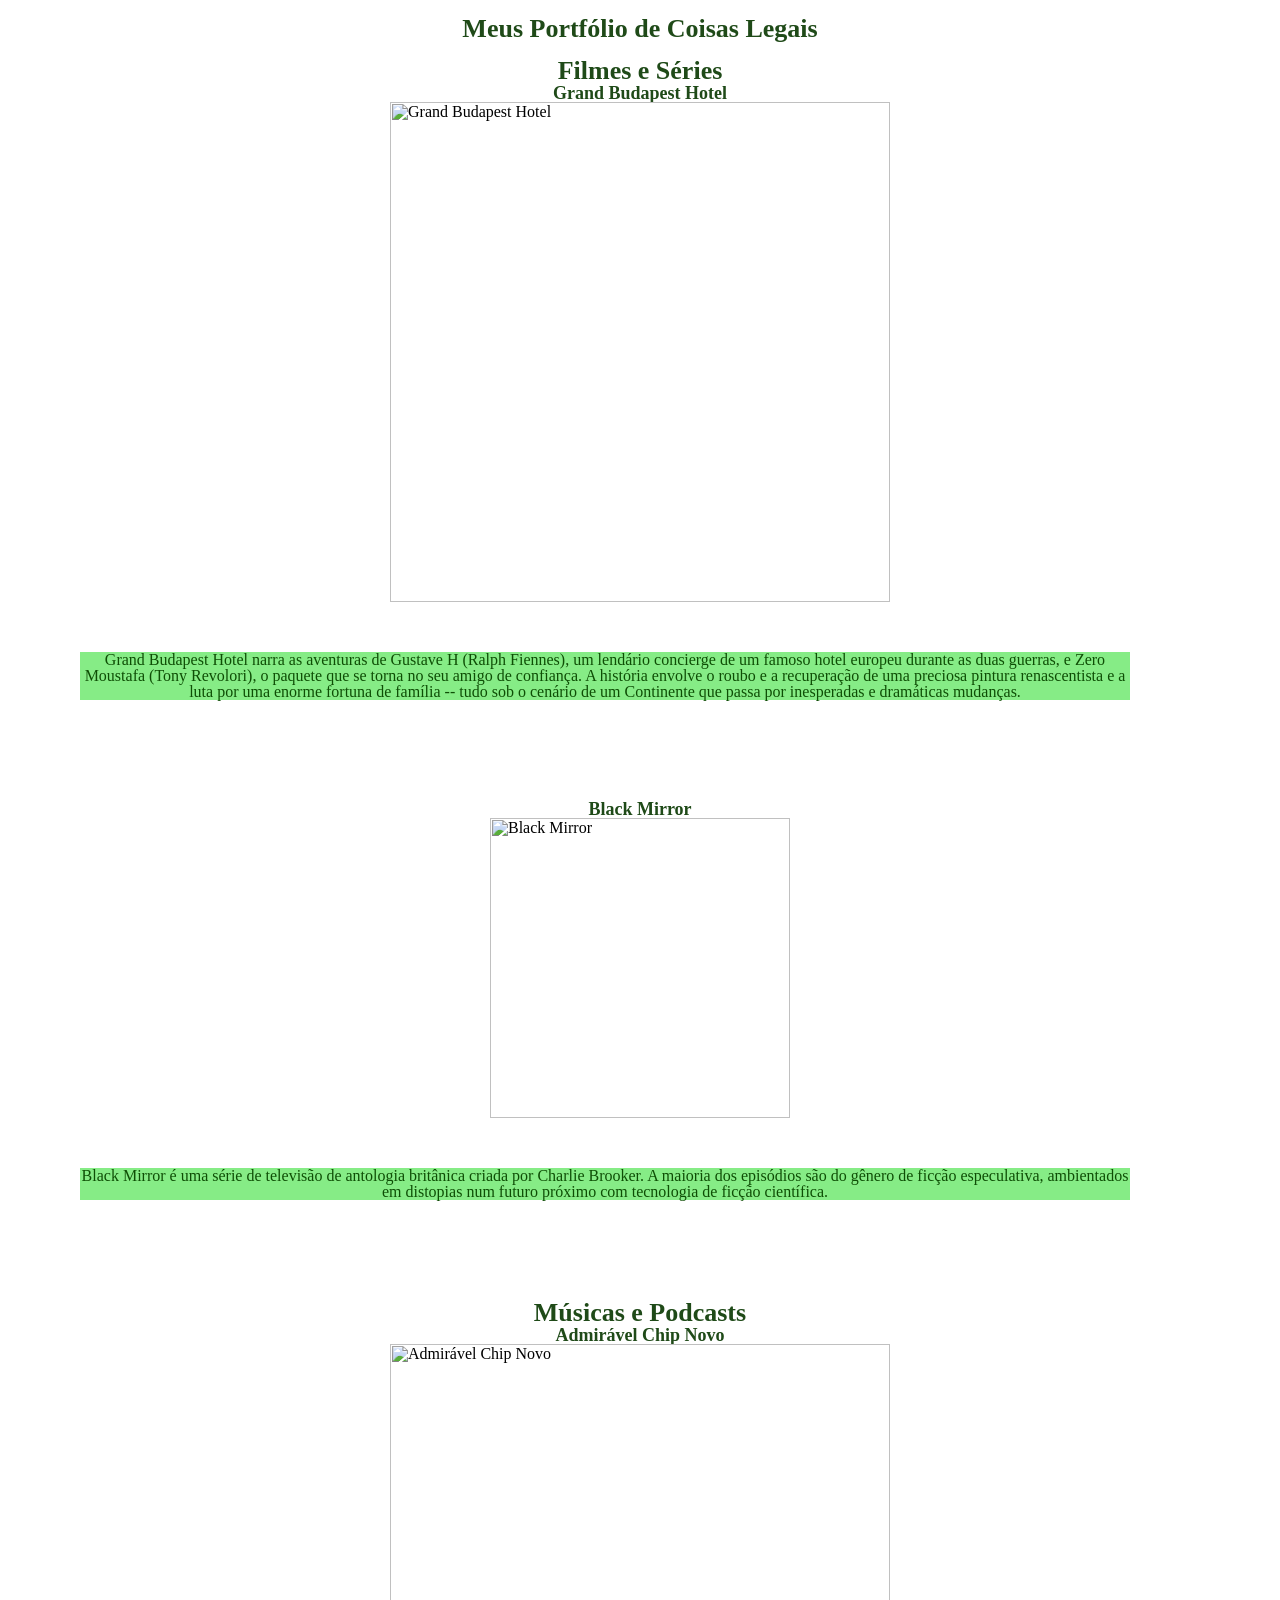
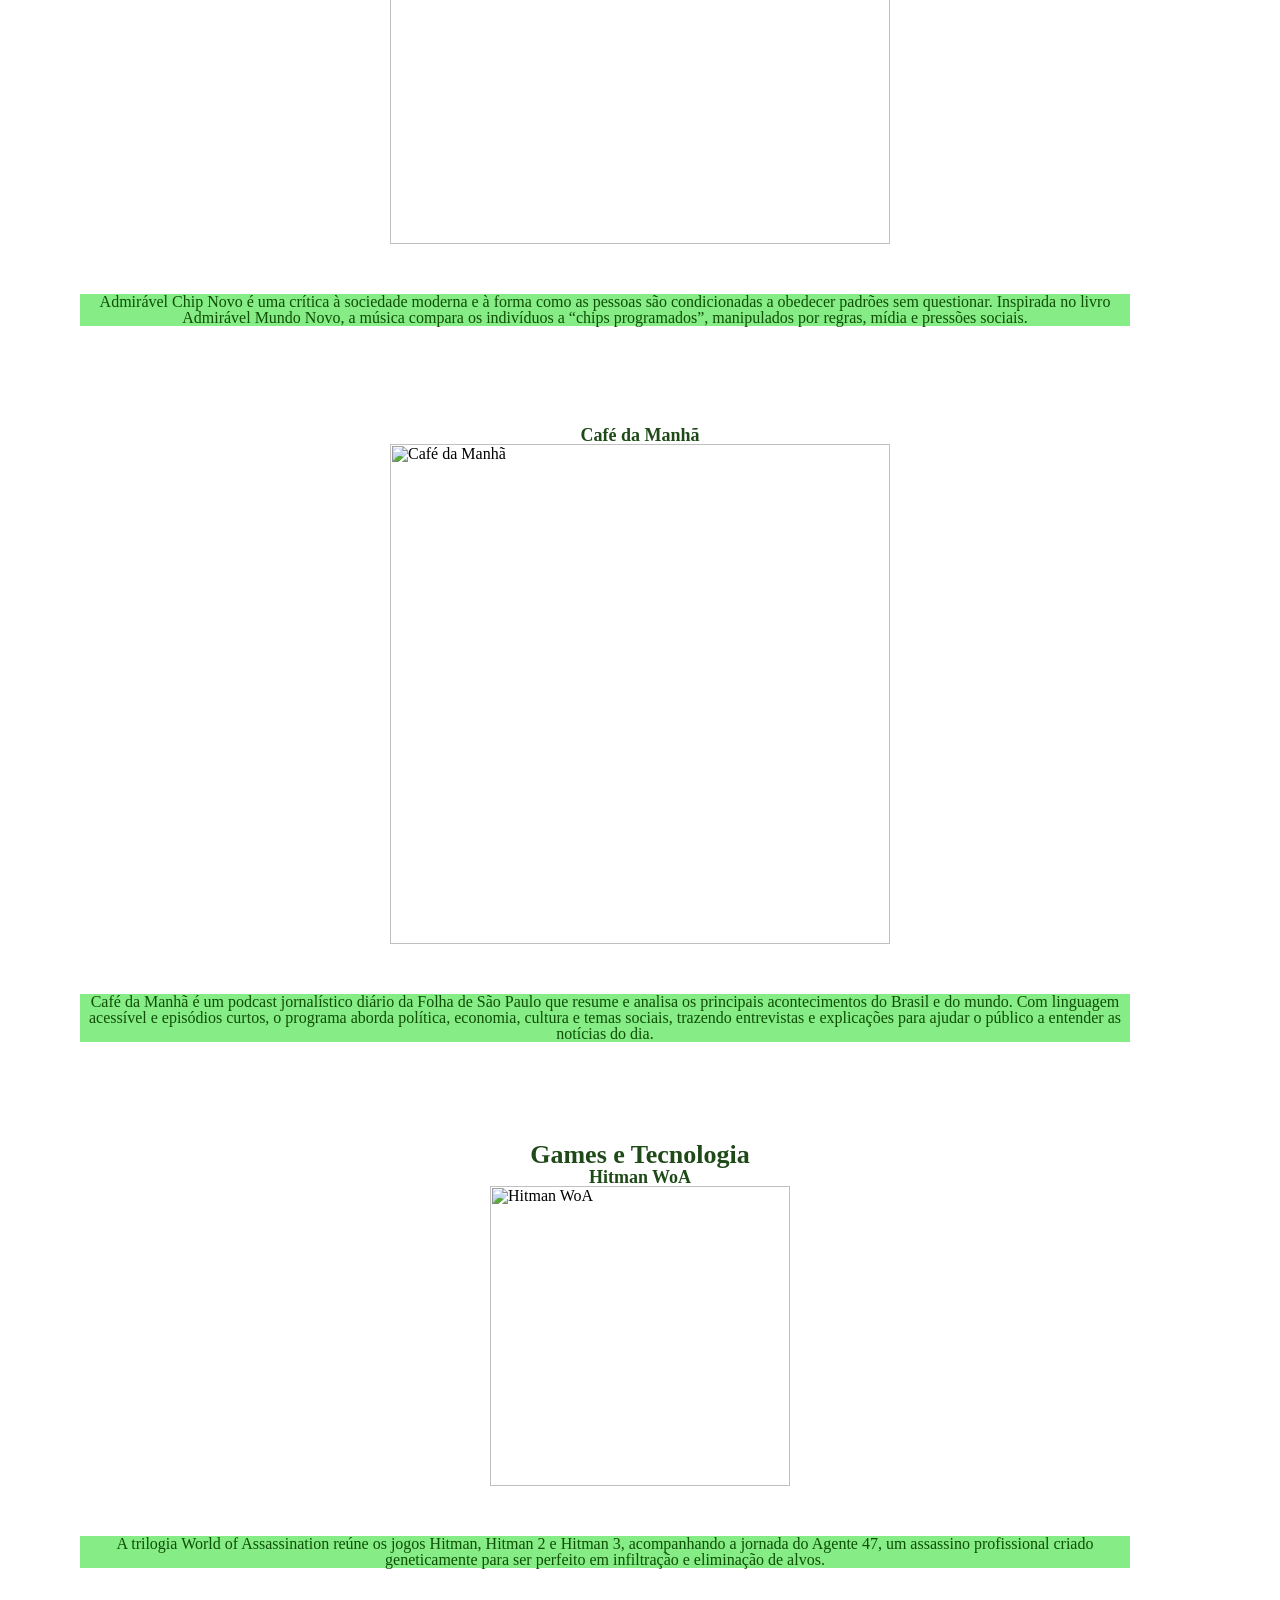
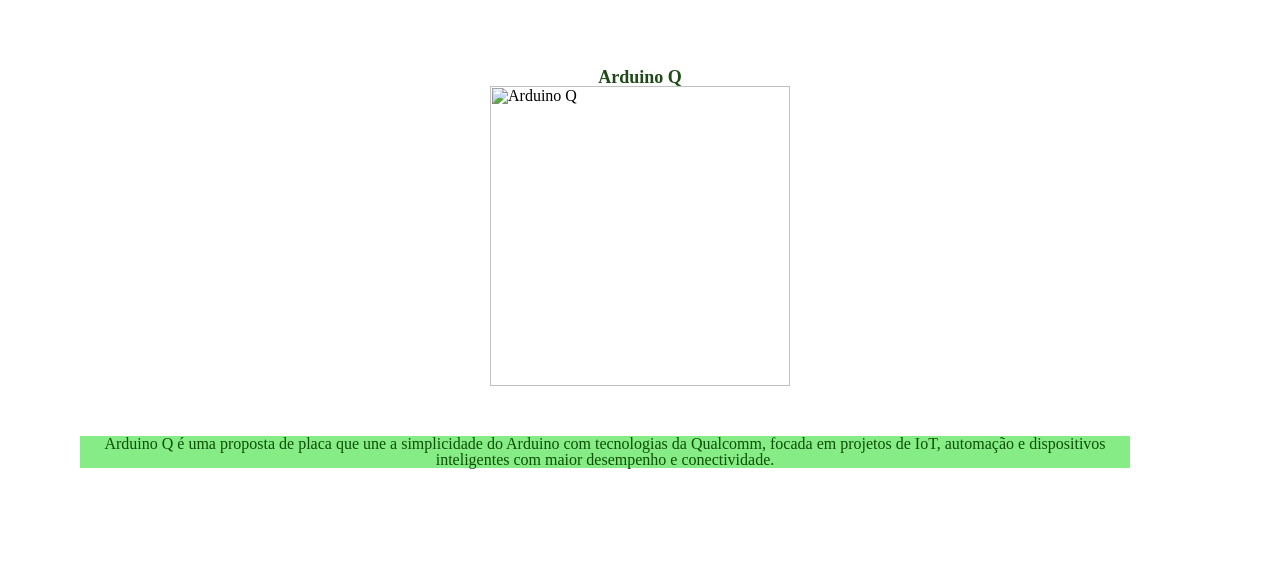
==== index.html @ f3fd935f "Update stylesheet link from estilo.css to style.css" ====
<link rel="stylesheet" type="text/css" href="reset.css">
<!DOCTYPE html>
<html lang="pt-BR">
<head>
<meta charset="UTF-8">
<meta name="viewport" content="width=device-width, initial-scale=1.0">
<meta http-equiv="X-UA-Compatible" content="ie=edge">
<link rel="stylesheet" type="text/css" href="reset.css">
<link rel="stylesheet" type="text/css" href="style.css">
<title>Meu Portfólio de Coisas Legais</title>
<style>
		#p1{
			background-color: rgb(134, 236, 134);
			color:rgb(14, 78, 5);
			
			text-align:center;

			margin-top: 50px;
			margin-bottom: 100px;
			margin-right: 150px;
			margin-left: 80px;
		}
        #p2{
			color:rgb(31, 74, 24);
			font-size: 26px;
      font-weight: bold;
			text-align:center;
		}

        #p3{
			color:rgb(31, 74, 24);
			font-size: 18px;
      font-weight: bold;
			text-align:center;
		}
	</style>
</head>
<body>

<br>

<h1 id="p2">Meus Portfólio de Coisas Legais</h1> <!-- Título -->

<br>

<div class="principal">
<div class="coluna1">
<h1 id="p2">Filmes e Séries</h1> <!-- Seção 1 -->

<h1 id="p3">Grand Budapest Hotel</h1> 

<img 
  src="https://external-content.duckduckgo.com/iu/?u=https%3A%2F%2Fstatic01.nyt.com%2Fimages%2F2014%2F03%2F05%2Fmultimedia%2Fbudapest-anatomy%2Fbudapest-anatomy-superJumbo.jpg&f=1&nofb=1&ipt=835eb2776dbadf397a378707c74746f5c14ea09eba2d29931100017a607cdad2" 
  alt="Grand Budapest Hotel" 
  width="500"
  style="display:block; margin:auto;"
>
<p id="p1">Grand Budapest Hotel narra as aventuras de Gustave H (Ralph Fiennes), um lendário concierge de um famoso hotel europeu durante as duas guerras, e Zero Moustafa (Tony Revolori), o paquete que se torna no seu amigo de confiança. A história envolve o roubo e a recuperação de uma preciosa pintura renascentista e a luta por uma enorme fortuna de família -- tudo sob o cenário de um Continente que passa por inesperadas e dramáticas mudanças. </p>

<h1 id="p3">Black Mirror</h1> 

<img 
  src="https://external-content.duckduckgo.com/iu/?u=https%3A%2F%2Fes.web.img3.acsta.net%2Fpictures%2F23%2F05%2F24%2F11%2F22%2F4785740.jpg&f=1&nofb=1&ipt=714785529043efc66f9bbabfd009bd11e6e3973c1358998200597df1aa635acc" 
  alt="Black Mirror" 
  width="300"
  style="display:block; margin:auto;"
>

<p id="p1">Black Mirror é uma série de televisão de antologia britânica criada por Charlie Brooker. A maioria dos episódios são do gênero de ficção especulativa, ambientados em distopias num futuro próximo com tecnologia de ficção científica.</p></div>

<div class="coluna2">
<h1 id="p2">Músicas e Podcasts</h1> <!-- Seção 2 -->

<h1 id="p3">Admirável Chip Novo</h1> 

<img 
  src="https://external-content.duckduckgo.com/iu/?u=https%3A%2F%2Fis1-ssl.mzstatic.com%2Fimage%2Fthumb%2FVideo126%2Fv4%2F0a%2F54%2Fd0%2F0a54d027-1ab1-be86-7889-16a910be1117%2Fdj.rqmzwlwr.jpg%2F1200x630mv.jpg&f=1&nofb=1&ipt=404f91b9f8a7727e6e4c84e1d0f6b73ab4edbfaf1a8922102c6bc66036231101" 
  alt="Admirável Chip Novo" 
  width="500"
  style="display:block; margin:auto;"
>
<p id="p1">Admirável Chip Novo é uma crítica à sociedade moderna e à forma como as pessoas são condicionadas a obedecer padrões sem questionar. Inspirada no livro Admirável Mundo Novo, a música compara os indivíduos a “chips programados”, manipulados por regras, mídia e pressões sociais.</p>

<h1 id="p3">Café da Manhã</h1> 

<img 
  src="https://external-content.duckduckgo.com/iu/?u=https%3A%2F%2Fwww.castnews.com.br%2Fwp-content%2Fuploads%2F2024%2F03%2Fcafe.jpg&f=1&nofb=1&ipt=c62ba473d351dcd541ecd812e3f01e41af08603091dc1503a220a9e6802e3053" 
  alt="Café da Manhã" 
  width="500"
  style="display:block; margin:auto;"
>
<p id="p1">Café da Manhã é um podcast jornalístico diário da Folha de São Paulo que resume e analisa os principais acontecimentos do Brasil e do mundo. Com linguagem acessível e episódios curtos, o programa aborda política, economia, cultura e temas sociais, trazendo entrevistas e explicações para ajudar o público a entender as notícias do dia.
</p>
</div>
<div class ="coluna3">
<h1 id="p2">Games e Tecnologia</h1> <!-- Seção 3 -->

<h1 id="p3">Hitman WoA</h1> 

<img 
  src="https://external-content.duckduckgo.com/iu/?u=https%3A%2F%2Fwww.speedrun.com%2Fstatic%2Fgame%2Fj1ne5891%2Fcover.jpg%3Fv%3D1f5eb0c&f=1&nofb=1&ipt=f6aed00c025be347e54dbcb963f959a378669ee360e1bd2a3d30c4a13051968b" 
  alt="Hitman WoA" 
  width="300"
  style="display:block; margin:auto;"
>

<p id="p1">A trilogia World of Assassination reúne os jogos Hitman, Hitman 2 e Hitman 3, acompanhando a jornada do Agente 47, um assassino profissional criado geneticamente para ser perfeito em infiltração e eliminação de alvos.</p>

<h1 id="p3">Arduino Q</h1> 

<img 
  src="https://external-content.duckduckgo.com/iu/?u=https%3A%2F%2Fwww.edivaldobrito.com.br%2Fwp-content%2Fuploads%2F2025%2F10%2Fqualcomm-adquire-arduino-e-lanca-o-arduino-q-com-dupla-arquitetura.webp&f=1&nofb=1&ipt=be60bcc2896ae26892103bddb73d44bc5808d756bb7e0925e97a74080c2876cb" 
  alt="Arduino Q" 
  width="300"
  style="display:block; margin:auto;"
>
<p id="p1">Arduino Q é uma proposta de placa que une a simplicidade do Arduino com tecnologias da Qualcomm, focada em projetos de IoT, automação e dispositivos inteligentes com maior desempenho e conectividade.</p>
</div>
</div>

</body>
</html>
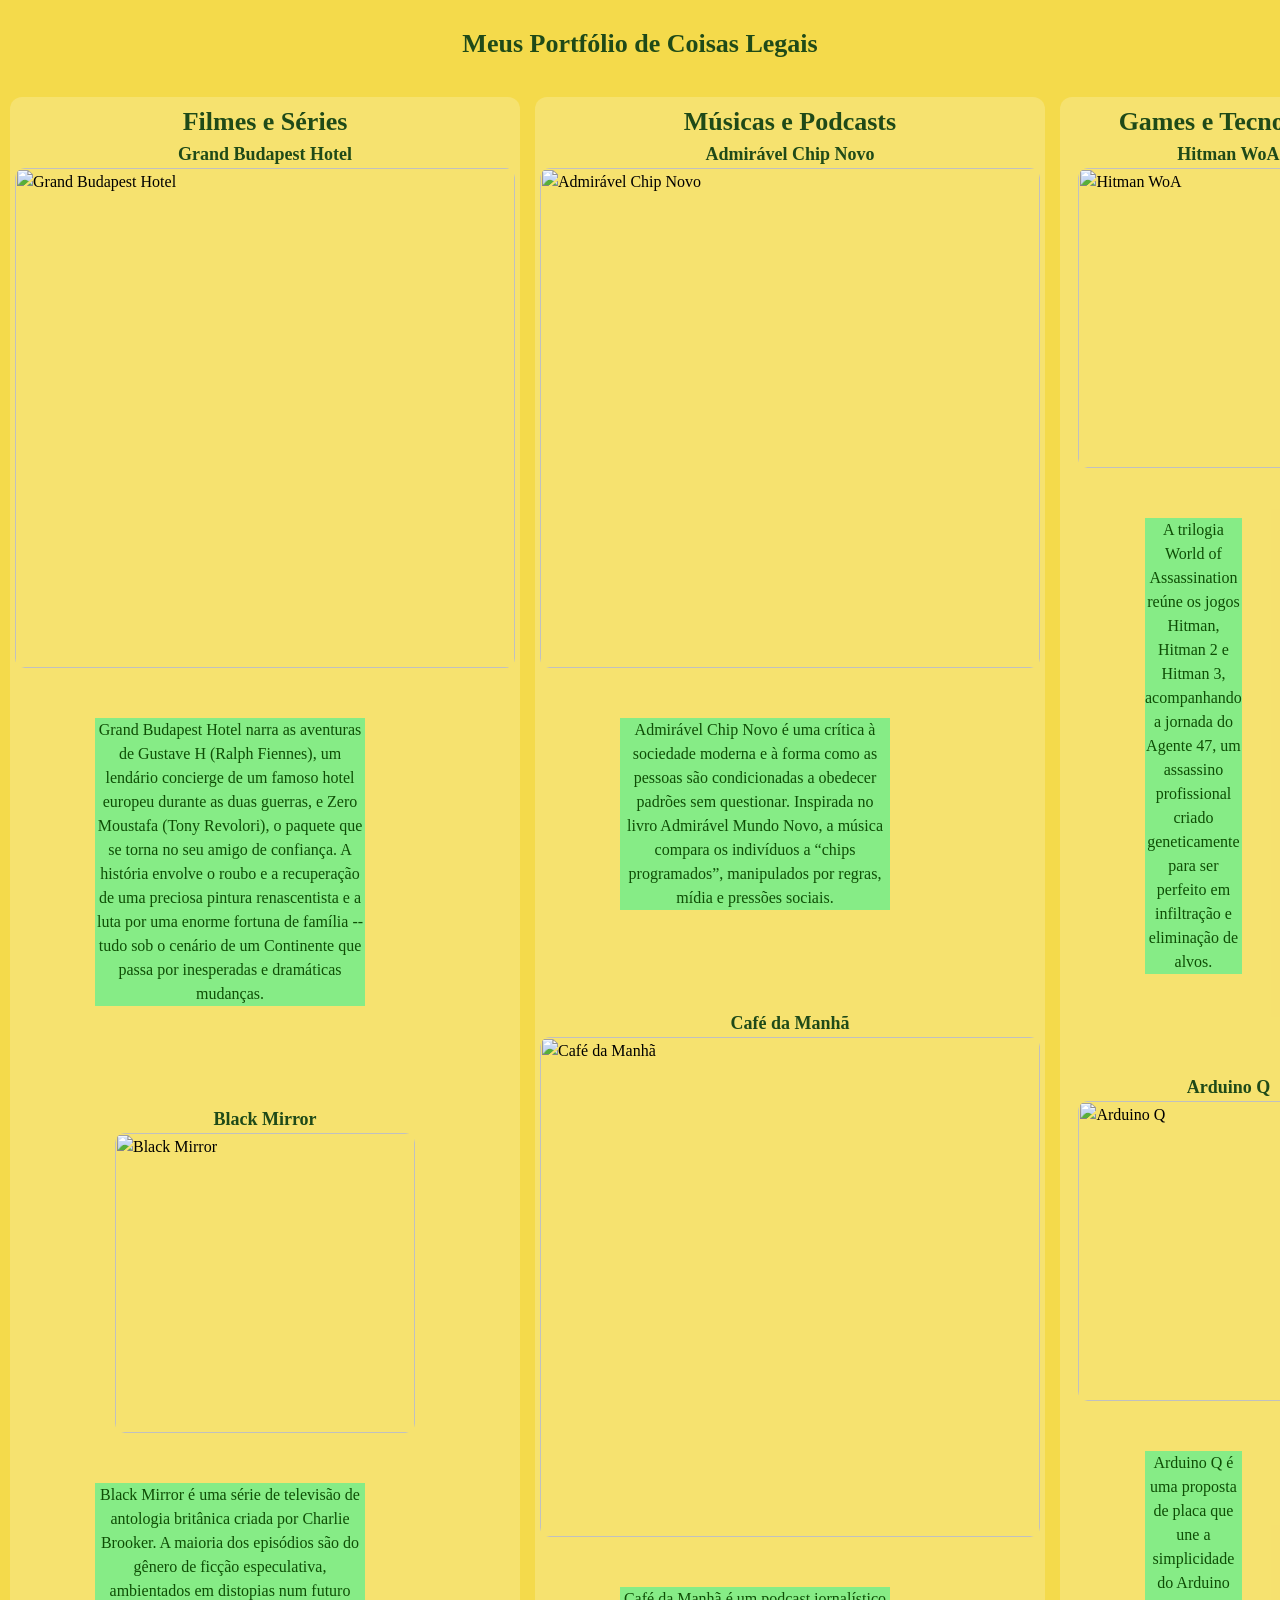
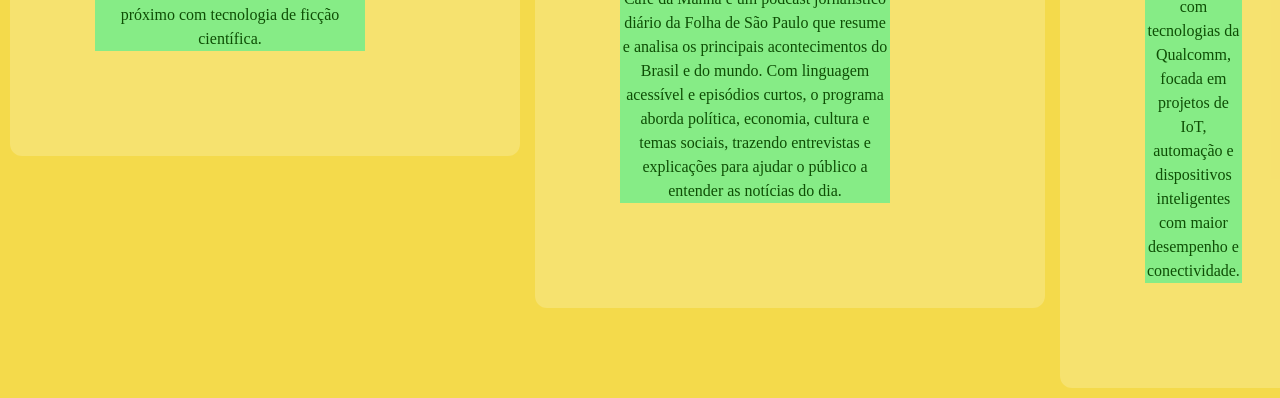
==== commit 97a5af57: "Update title from portfolio to entertainment portal" ====
--- a/index.html
+++ b/index.html
@@ -7,7 +7,7 @@
 <meta http-equiv="X-UA-Compatible" content="ie=edge">
 <link rel="stylesheet" type="text/css" href="reset.css">
 <link rel="stylesheet" type="text/css" href="style.css">
-<title>Meu Portfólio de Coisas Legais</title>
+<title>Meu Portal de Entretenimento Digital</title>
 <style>
 		#p1{
 			background-color: rgb(134, 236, 134);
--- a/style.css
+++ b/style.css
@@ -0,0 +1,57 @@
+html {
+  font-size: 16px;
+}
+
+body {
+  font-size: 1rem;
+  line-height: 1.5;
+  background-color: #f4da4b;
+  margin: 0;
+  padding: 0;
+}
+
+/* FLEXBOX PRINCIPAL */
+.principal {
+  display: flex;
+  flex-direction: row; /* colunas lado a lado */
+  justify-content: space-evenly;
+  align-items: flex-start;
+  gap: 15px;
+
+  padding: 10px;
+}
+
+/* COLUNAS */
+.coluna1,
+.coluna2,
+.coluna3 {
+  flex: 1;
+
+  display: flex;
+  flex-direction: column;
+  align-items: center;
+
+  background-color: rgba(255,255,255,0.2);
+
+  padding: 5px;
+  border-radius: 12px;
+}
+
+/* IMAGENS */
+img {
+  max-width: 100%;
+  height: auto;
+
+  border-radius: 10px;
+}
+
+/* TÍTULOS */
+h1 {
+  text-align: center;
+}
+
+/* LINKS */
+a:link,
+a:visited {
+  color: #fff;
+}
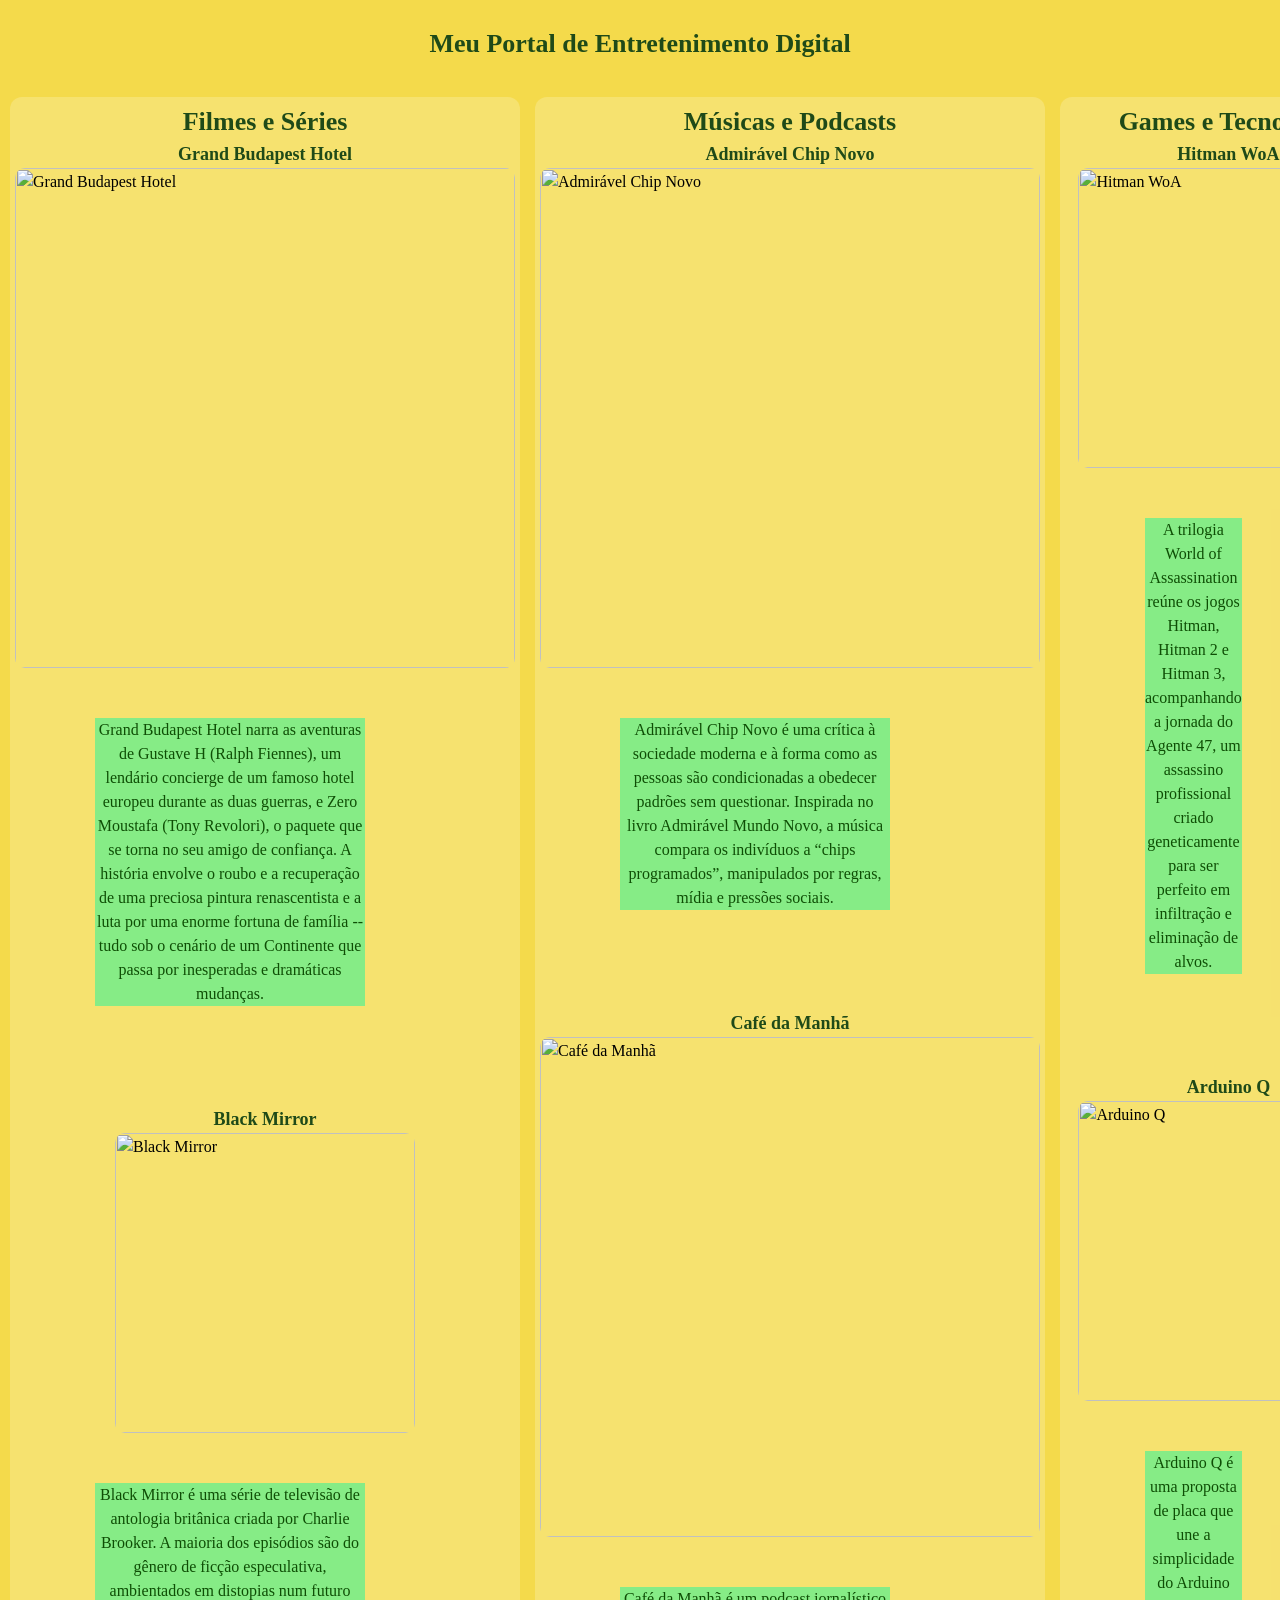
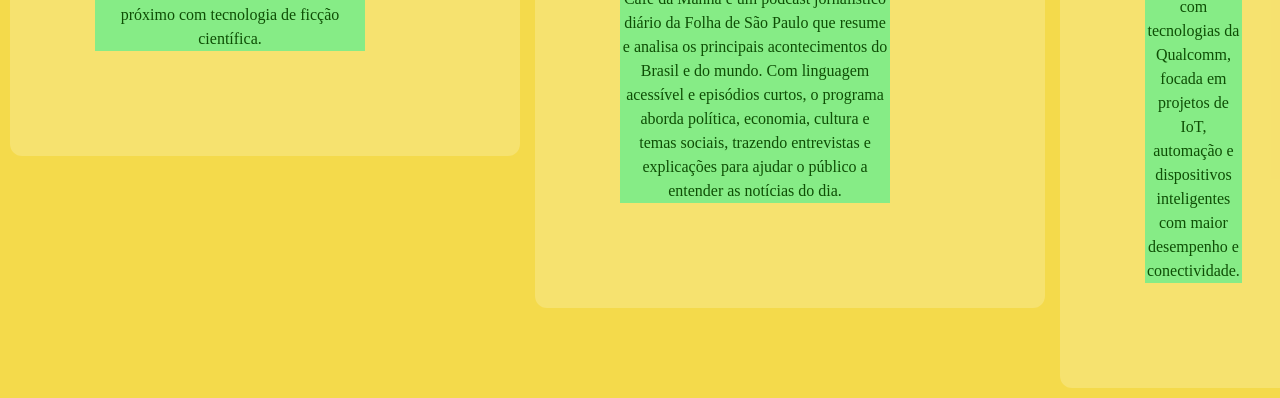
==== commit 2d59afde: "Update index.html" ====
--- a/index.html
+++ b/index.html
@@ -7,7 +7,7 @@
 <meta http-equiv="X-UA-Compatible" content="ie=edge">
 <link rel="stylesheet" type="text/css" href="reset.css">
 <link rel="stylesheet" type="text/css" href="style.css">
-<title>Meu Portal de Entretenimento Digital</title>
+<title>Portal de Entretenimento Digital</title>
 <style>
 		#p1{
 			background-color: rgb(134, 236, 134);
@@ -39,7 +39,7 @@
 
 <br>
 
-<h1 id="p2">Meus Portfólio de Coisas Legais</h1> <!-- Título -->
+<h1 id="p2">Meu Portal de Entretenimento Digital</h1> <!-- Título -->
 
 <br>
 
